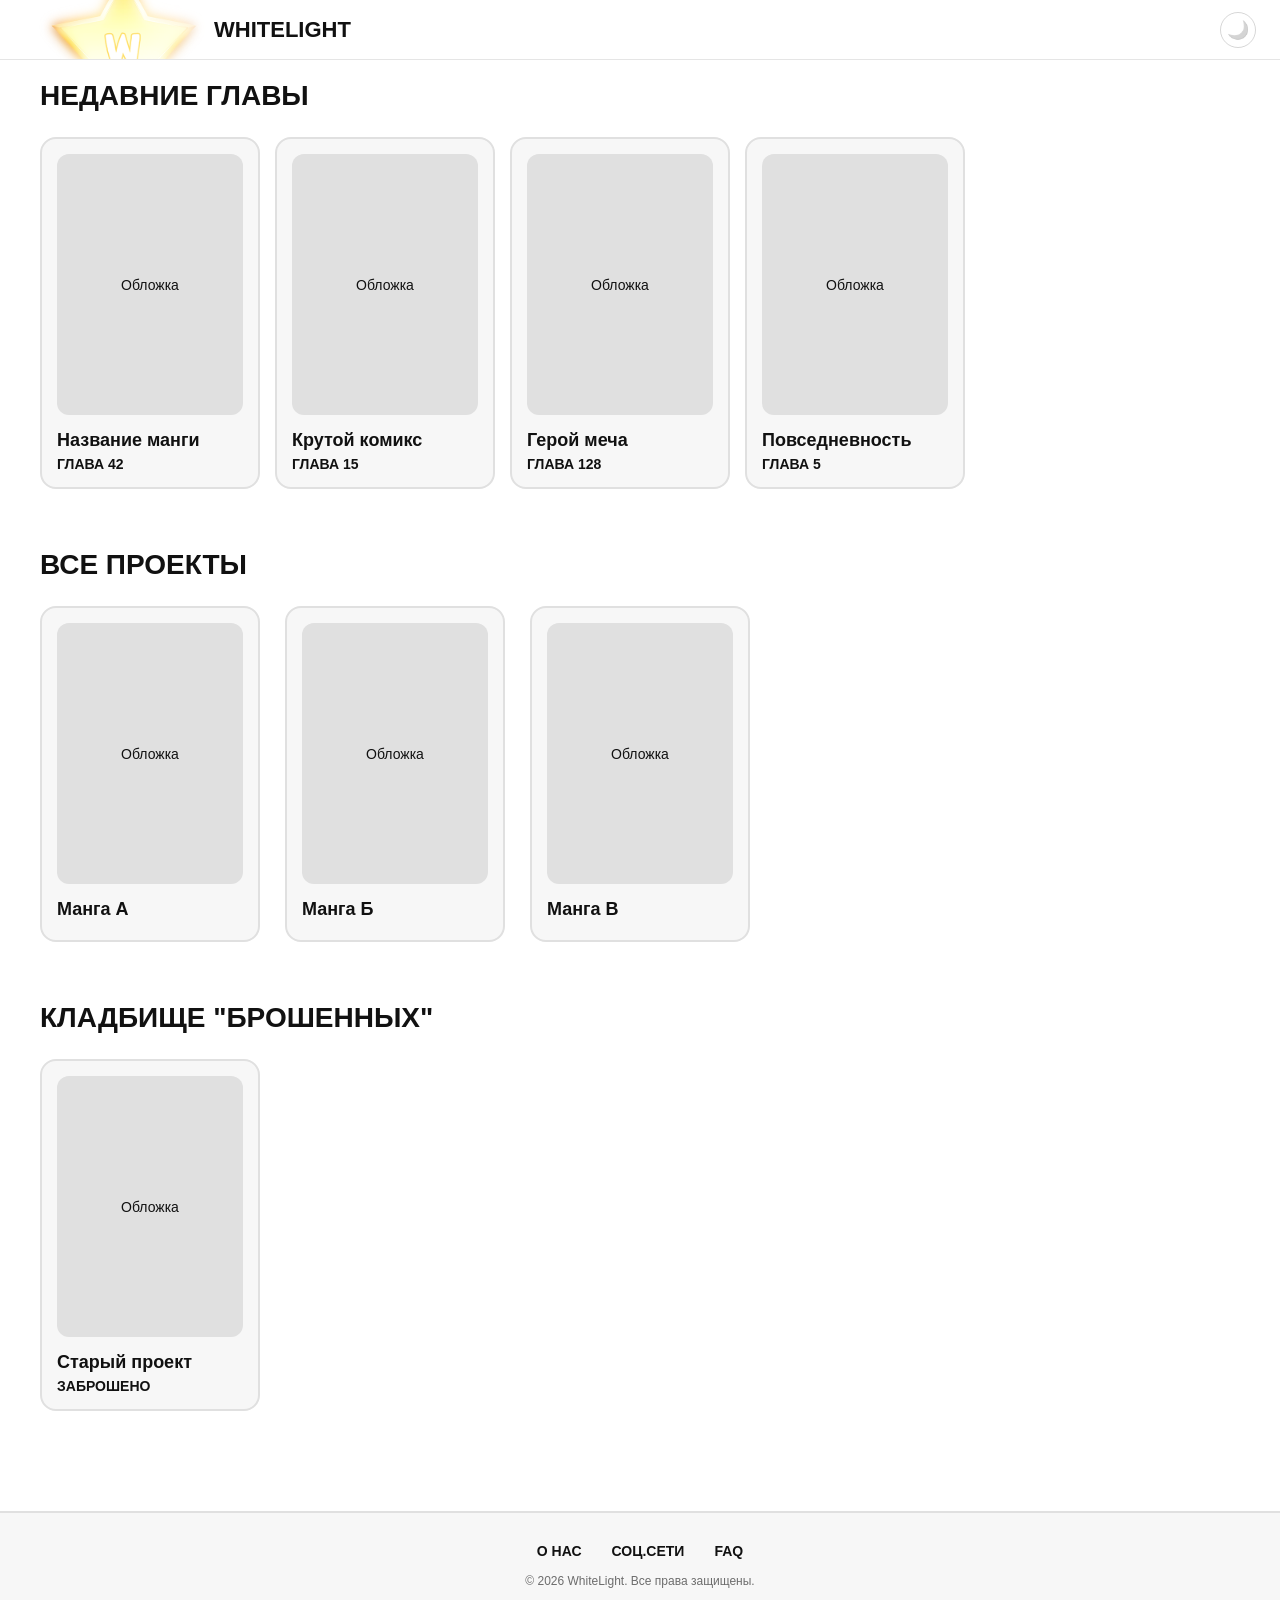
==== index.html @ 1f7ce4c7 "Add files via upload не туда залил упс" ====
<!DOCTYPE html>
<html lang="ru">
<head>
    <meta charset="UTF-8">
    <meta http-equiv="refresh" content="0; url=WLmanga/main.html">
    <title>Секунду...</title>
</head>
<body>
    <p>Если вы не были перенаправлены автоматически, перейдите по <a href="main.html">ссылке</a>.</p>
</body>
</html>
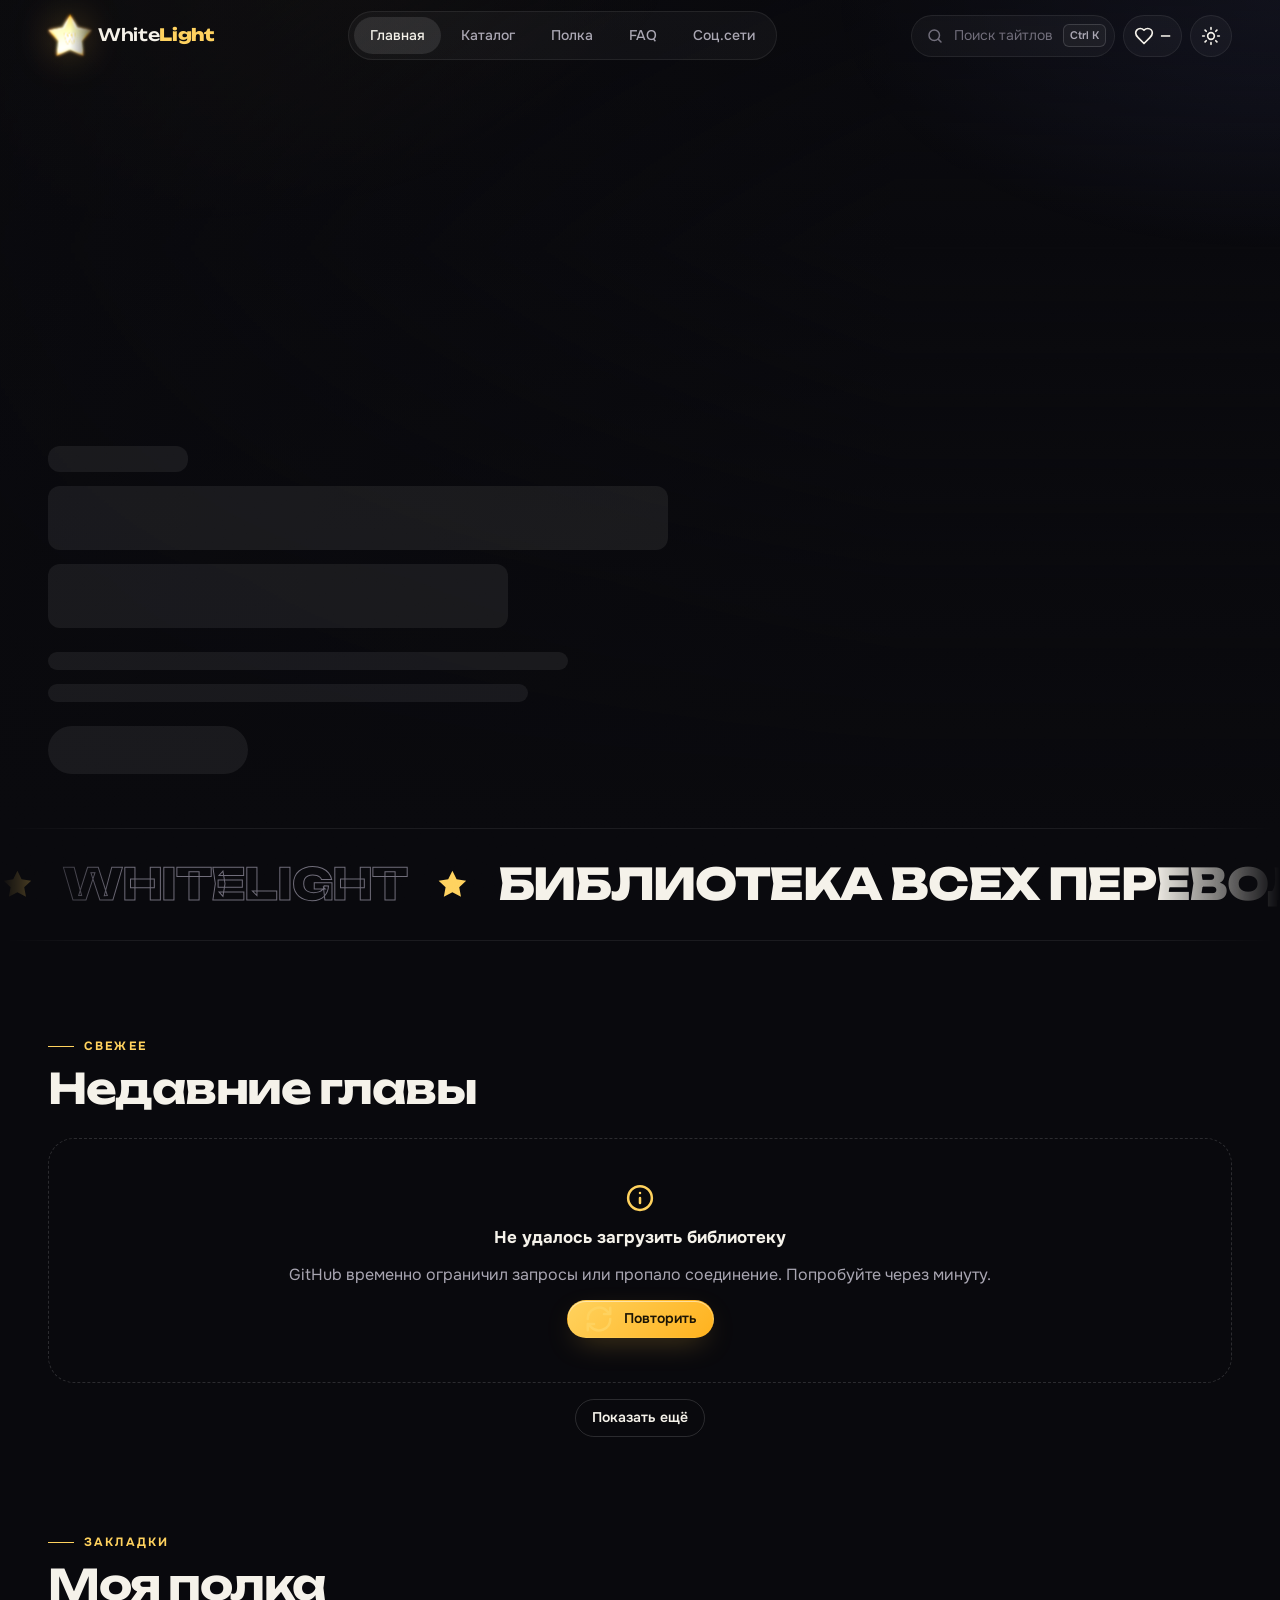
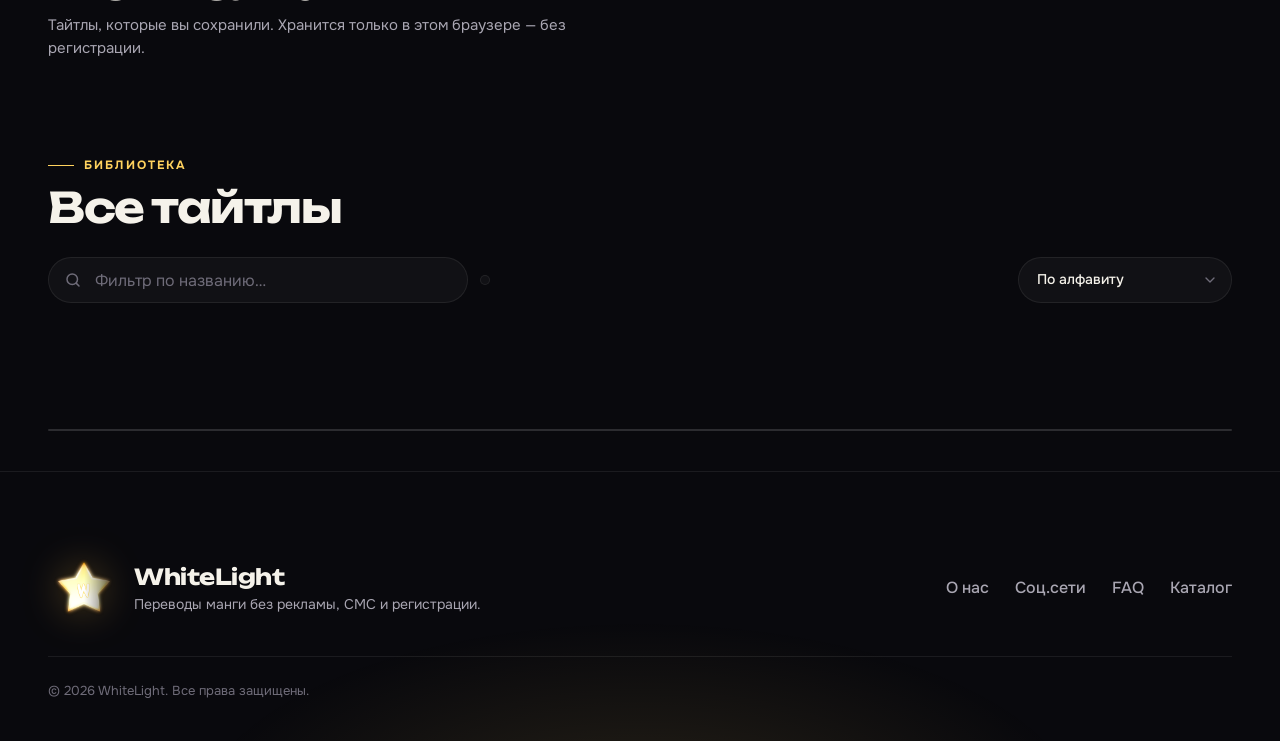
==== commit 7eeb7409: "Redesign the manga reader site from scratch New "night library" visual language: dark-first ink pale" ====
--- a/index.html
+++ b/index.html
@@ -1,11 +1,12 @@
-<!DOCTYPE html>
-<html lang="ru">
-<head>
-    <meta charset="UTF-8">
-    <meta http-equiv="refresh" content="0; url=WLmanga/main.html">
-    <title>Секунду...</title>
-</head>
-<body>
-    <p>Если вы не были перенаправлены автоматически, перейдите по <a href="main.html">ссылке</a>.</p>
-</body>
-</html>+<!DOCTYPE html>
+<html lang="ru">
+<head>
+    <meta charset="UTF-8">
+    <meta http-equiv="refresh" content="0; url=WLmanga/main.html">
+    <title>Секунду...</title>
+    <style>body{background:#09090d;color:#f5f2ea;font-family:system-ui,sans-serif;display:grid;place-items:center;min-height:100vh;margin:0}a{color:#ffd25e}</style>
+</head>
+<body>
+    <p>Если вы не были перенаправлены автоматически, перейдите по <a href="WLmanga/main.html">ссылке</a>.</p>
+</body>
+</html>
